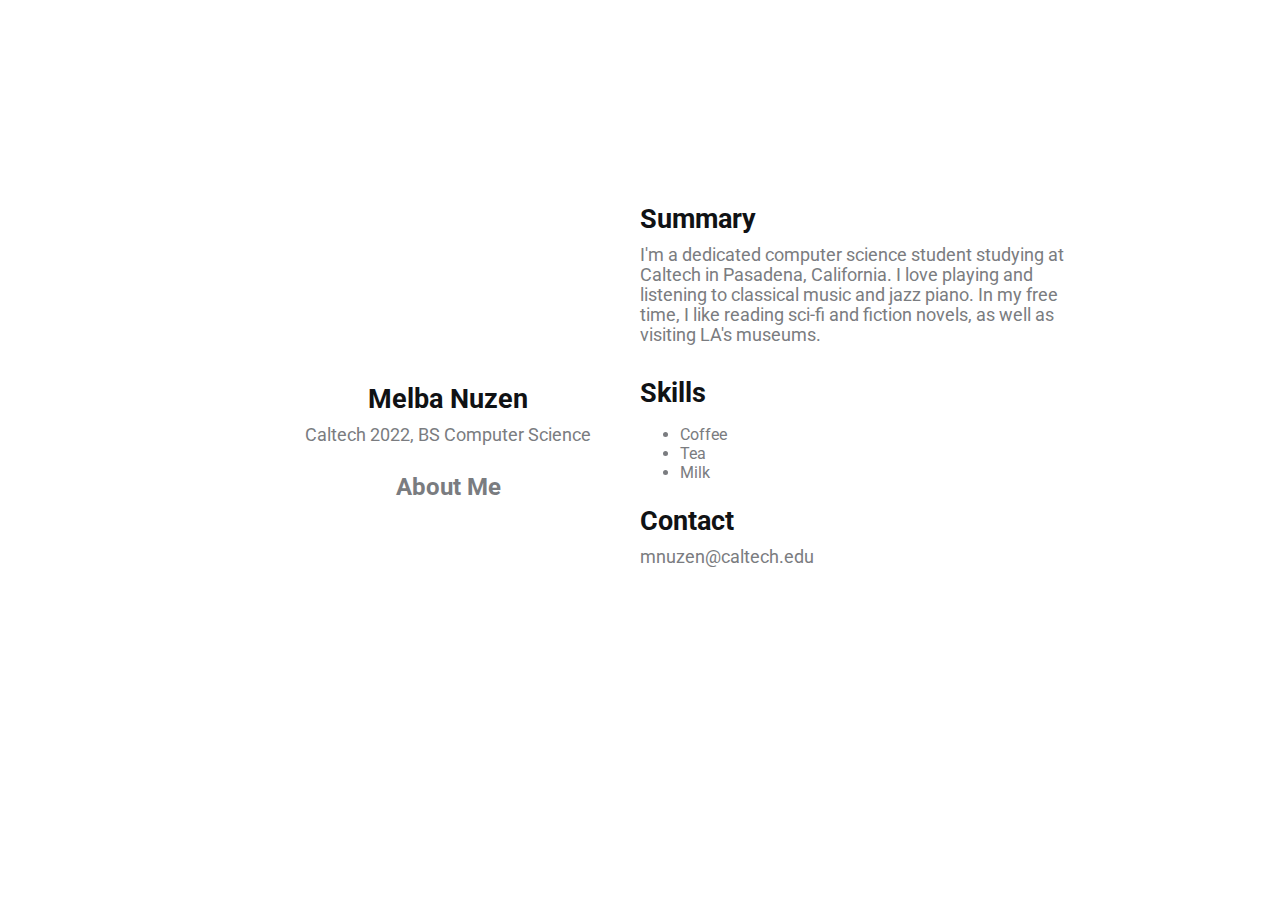
==== about.html @ f797b0ba "Changes" ====
<!DOCTYPE html>
<html lang="en">
<head>
    <meta charset="UTF-8">
    <meta name="viewport" content="width=device-width, initial-scale=1.0">
    <meta http-equiv="X-UA-Compatible" content="ie=edge">
    <link rel="stylesheet" href="https://use.fontawesome.com/releases/v5.4.1/css/all.css" integrity="sha384-5sAR7xN1Nv6T6+dT2mhtzEpVJvfS3NScPQTrOxhwjIuvcA67KV2R5Jz6kr4abQsz" crossorigin="anonymous">
    <link rel="stylesheet" href="style.css">
    <title>Melba Nuzen</title>
</head>
<body>
    <div class="grid-2">
        <div class="section-1">
            <i class="fas fa-code fa-5x white"></i>
            <h2>Melba Nuzen</h2>
            <p>Caltech 2022, BS Computer Science</p>

            <h3><a href="/about.html">About Me</a></h3>

            <a href="https://www.linkedin.com/in/mnuzen/"><i class="fab fa-linkedin"></i></a>
            <a href="https://github.com/mnuzen/"><i class="fab fa-github"></i></a>
        </div>
        <div class="section-2">
            <h2>Summary</h2>
            <p>I'm a dedicated computer science student studying at Caltech in Pasadena, California. I love playing
            and listening to classical music and jazz piano. In my free time, I like reading sci-fi
          and fiction novels, as well as visiting LA's museums.</p>

            <h2>Skills</h2>
            <ul>
              <li>Coffee</li>
              <li>Tea</li>
              <li>Milk</li>
            </ul>

            <h2>Contact</h2>
            <p>mnuzen@caltech.edu</p>
        </div>
    </div>
</body>
</html>
---- style.css ----
/* global */
@import url('https://fonts.googleapis.com/css?family=Roboto');

.grid-2{
    display: grid;
    grid-template-columns: repeat(2,1fr);
}

body{
    margin: 0;
    padding: 0;
    font-family: 'Roboto', sans-serif;
    background-color: #fff;
    color: #7A7C80;

}

h2,.white{
    color: #101214;
}

a{
    color: #7A7C80;
    text-decoration: none;
}
/* section 1 */
.section-1{
    padding-top: 40vh;
    padding-left: 20vw;
    text-align: center;
}

.section-1 p{
    font-size: 1.1rem;
    padding-bottom: 10px;
    margin:0;
}

.section-1 h2{
    font-size: 1.7rem;
    margin-bottom: 10px;
}

.section-1 a{
    font-size: 1.5rem;
    padding: 10px;
}
/* section 2 */
.section-2{
    padding-top: 20vh;
    width: 70%;
}

.section-2 h2{
    font-size: 1.7rem;
    margin-bottom: 10px;
}

.section-2 p{
    font-size: 1.1rem;
    padding-bottom: 10px;
    margin:0;
}

.section-2 a{
    display: block;
    padding: 5px;
    font-size: 1.2rem;
    padding-left: 0;
    width: 100px;
}
/* animations / utilities */
.section-2 a:hover{
    font-size: 1.3rem;
    color: #101214;
    cursor: pointer;
    transition: 0.2s;
}

.section-1 a:hover{
    color: #101214;
    cursor: pointer;
    transition: 0.3s;
}

.white:hover{
    position: relative;
    padding-left: 10px;
}

/* media queres */
@media(max-width:780px){
    .grid-2{
        grid-template-columns: 1fr;
    }
    .section-1{
        padding:0;
        padding-top: 5rem;
    }
    .section-2{
        padding: 0;
        padding-left: 1.5rem;
        padding-top: 2rem;
    }
}
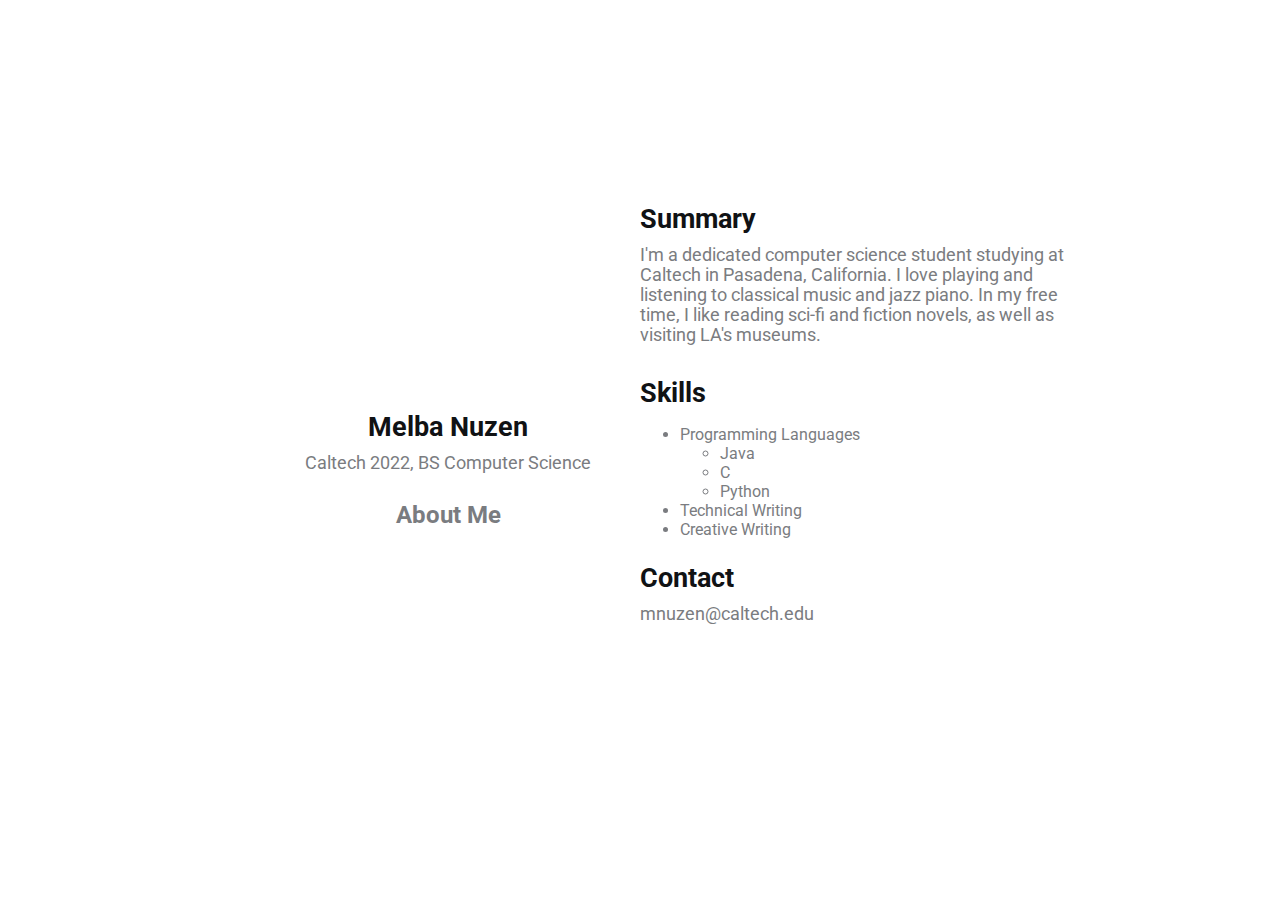
==== commit 563e7723: "Added skills" ====
--- a/about.html
+++ b/about.html
@@ -11,7 +11,7 @@
 <body>
     <div class="grid-2">
         <div class="section-1">
-            <i class="fas fa-code fa-5x white"></i>
+            <a href="mnuzen.github.io"><i class="fas fa-code fa-5x white"></i></a>
             <h2>Melba Nuzen</h2>
             <p>Caltech 2022, BS Computer Science</p>
 
@@ -28,9 +28,15 @@
 
             <h2>Skills</h2>
             <ul>
-              <li>Coffee</li>
-              <li>Tea</li>
-              <li>Milk</li>
+              <li>Programming Languages
+                <ul>
+                  <li>Java</li>
+                  <li>C</li>
+                  <li>Python</li>
+                </ul>
+              </li>
+              <li>Technical Writing</li>
+              <li>Creative Writing</li>
             </ul>
 
             <h2>Contact</h2>
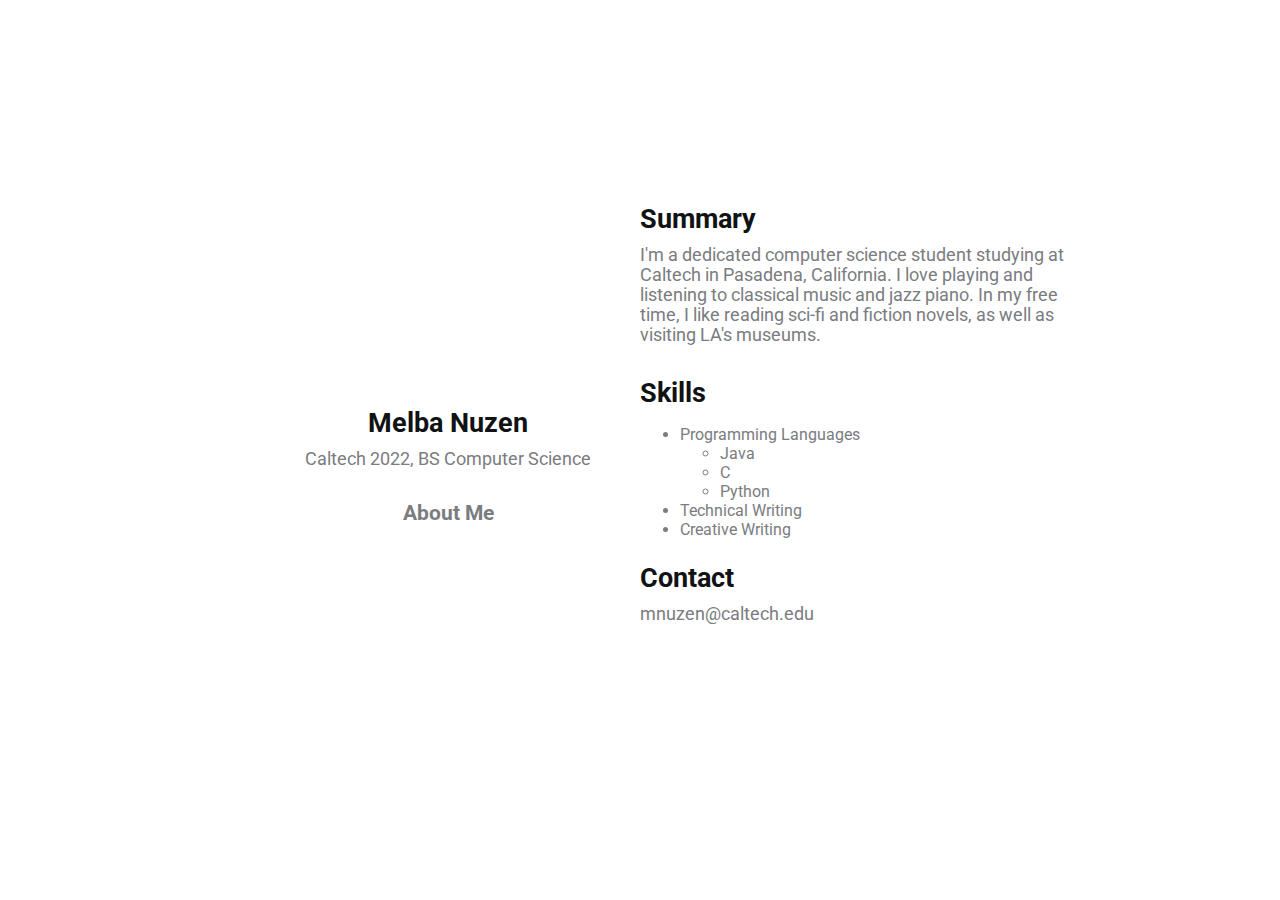
==== commit c45fe62c: "Added medium icon" ====
--- a/about.html
+++ b/about.html
@@ -1,4 +1,3 @@
-<!DOCTYPE html>
 <html lang="en">
 <head>
     <meta charset="UTF-8">
@@ -11,15 +10,18 @@
 <body>
     <div class="grid-2">
         <div class="section-1">
-            <a href="mnuzen.github.io"><i class="fas fa-code fa-5x white"></i></a>
+            <a href="https://mnuzen.github.io"><i class="fas fa-cubes fa-5x white"></i></a>
             <h2>Melba Nuzen</h2>
             <p>Caltech 2022, BS Computer Science</p>
 
-            <h3><a href="/about.html">About Me</a></h3>
+            <h2><a href="/about.html">About Me</a></h2>
 
             <a href="https://www.linkedin.com/in/mnuzen/"><i class="fab fa-linkedin"></i></a>
             <a href="https://github.com/mnuzen/"><i class="fab fa-github"></i></a>
+            <a href="https://medium.com/@mnuzen/"><i class="fab fa-medium"></i></a>
+
         </div>
+
         <div class="section-2">
             <h2>Summary</h2>
             <p>I'm a dedicated computer science student studying at Caltech in Pasadena, California. I love playing
--- a/style.css
+++ b/style.css
@@ -1,5 +1,12 @@
 /* global */
 @import url('https://fonts.googleapis.com/css?family=Roboto');
+
+/*
+Red: FF0000
+Black: 101214
+Gray: 7A7C80
+White: fff
+*/
 
 .grid-2{
     display: grid;
@@ -42,7 +49,7 @@
 }
 
 .section-1 a{
-    font-size: 1.5rem;
+    font-size: 1.3rem;
     padding: 10px;
 }
 /* section 2 */
@@ -56,6 +63,11 @@
     margin-bottom: 10px;
 }
 
+.section-2 h3{
+    font-size: 1.7rem;
+    margin-bottom: 10px;
+}
+
 .section-2 p{
     font-size: 1.1rem;
     padding-bottom: 10px;
@@ -65,13 +77,13 @@
 .section-2 a{
     display: block;
     padding: 5px;
-    font-size: 1.2rem;
+    font-size: 1.1rem;
     padding-left: 0;
     width: 100px;
 }
 /* animations / utilities */
 .section-2 a:hover{
-    font-size: 1.3rem;
+    font-size: 1.2rem;
     color: #101214;
     cursor: pointer;
     transition: 0.2s;
@@ -100,6 +112,6 @@
     .section-2{
         padding: 0;
         padding-left: 1.5rem;
-        padding-top: 2rem;
+        padding-top: 1.5rem;
     }
 }
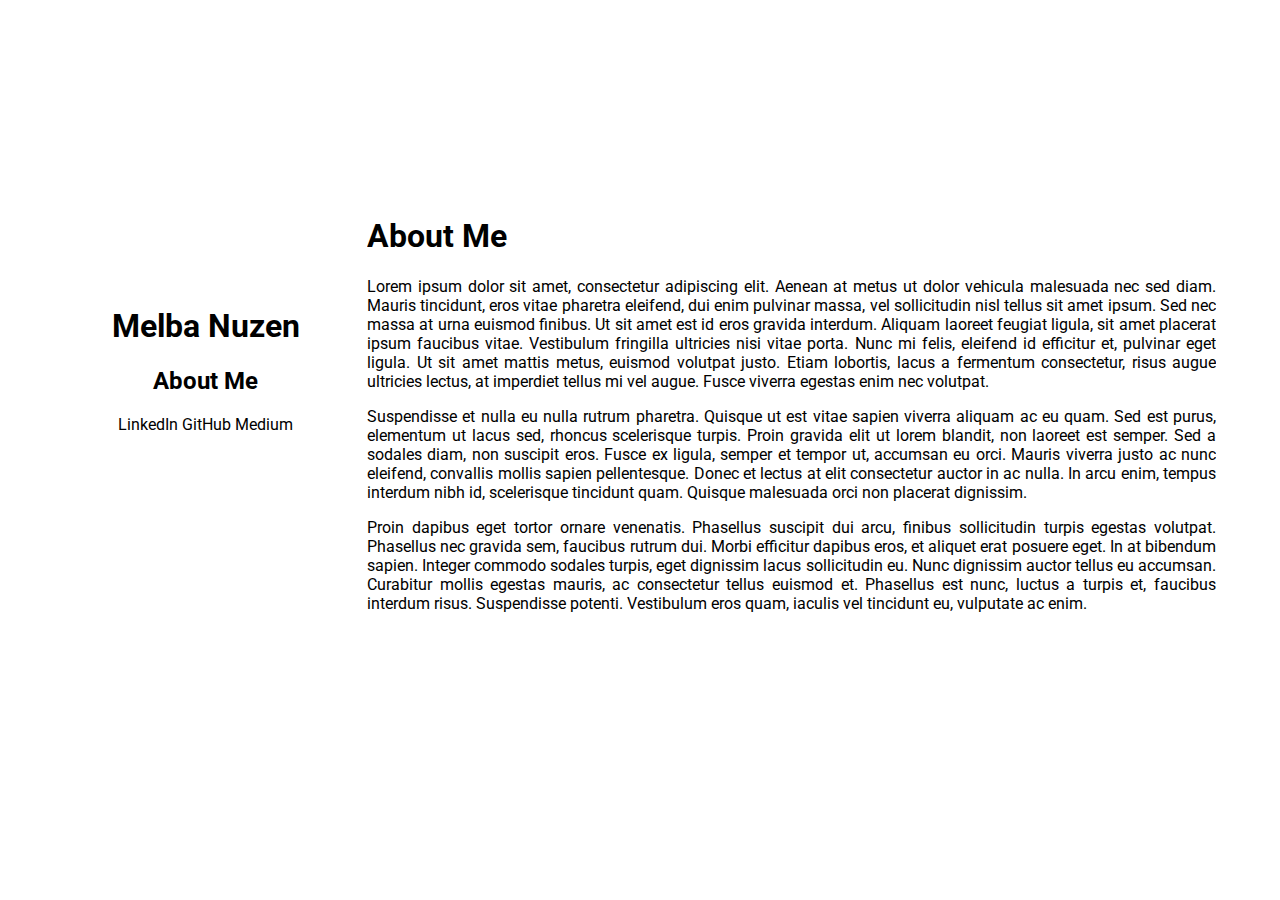
==== commit e51fd881: "Modifying web layout" ====
--- a/about.html
+++ b/about.html
@@ -1,49 +1,38 @@
-<html lang="en">
-<head>
+<!DOCTYPE html>
+<html>
+  <head>
     <meta charset="UTF-8">
     <meta name="viewport" content="width=device-width, initial-scale=1.0">
-    <meta http-equiv="X-UA-Compatible" content="ie=edge">
     <link rel="stylesheet" href="https://use.fontawesome.com/releases/v5.4.1/css/all.css" integrity="sha384-5sAR7xN1Nv6T6+dT2mhtzEpVJvfS3NScPQTrOxhwjIuvcA67KV2R5Jz6kr4abQsz" crossorigin="anonymous">
+    <title>About Me</title>
     <link rel="stylesheet" href="style.css">
-    <title>Melba Nuzen</title>
-</head>
-<body>
-    <div class="grid-2">
-        <div class="section-1">
-            <a href="https://mnuzen.github.io"><i class="fas fa-cubes fa-5x white"></i></a>
-            <h2>Melba Nuzen</h2>
-            <p>Caltech 2022, BS Computer Science</p>
+  </head>
+  <body>
+    <div class="container">
 
-            <h2><a href="/about.html">About Me</a></h2>
+        <div class="cell cell-1">
+          <a href="index.html"><i class="fas fa-code fa-5x white"></i></a>
+          <h1>Melba Nuzen</h1>
 
-            <a href="https://www.linkedin.com/in/mnuzen/"><i class="fab fa-linkedin"></i></a>
-            <a href="https://github.com/mnuzen/"><i class="fab fa-github"></i></a>
-            <a href="https://medium.com/@mnuzen/"><i class="fab fa-medium"></i></a>
-
+          <h2><a href="about.html">About Me</a></h2>
+          <a href="linkedin.com/in/mnuzen"><i class="fab fa-linkedin"></i>LinkedIn  </a> <a href="https://github.com/mnuzen"><i class="fab fa-github"></i>GitHub  </a> <a href="medium.com/@mnuzen"><i class="fab fa-medium"></i>Medium</a>
         </div>
 
-        <div class="section-2">
-            <h2>Summary</h2>
-            <p>I'm a dedicated computer science student studying at Caltech in Pasadena, California. I love playing
-            and listening to classical music and jazz piano. In my free time, I like reading sci-fi
-          and fiction novels, as well as visiting LA's museums.</p>
+        <div class="cell cell-2">
+          <h1>About Me</h1>
+          <p>Lorem ipsum dolor sit amet, consectetur adipiscing elit. Aenean at metus ut dolor vehicula malesuada nec sed diam. Mauris tincidunt, eros vitae pharetra eleifend, dui enim pulvinar massa, vel sollicitudin nisl tellus sit amet ipsum. Sed nec massa at urna euismod finibus. Ut sit amet est id eros gravida interdum. Aliquam laoreet feugiat ligula, sit amet placerat ipsum faucibus vitae. Vestibulum fringilla ultricies nisi vitae porta. Nunc mi felis, eleifend id efficitur et, pulvinar eget ligula. Ut sit amet mattis metus, euismod volutpat justo. Etiam lobortis, lacus a fermentum consectetur, risus augue ultricies lectus, at imperdiet tellus mi vel augue. Fusce viverra egestas enim nec volutpat.</p>
+          <p>Suspendisse et nulla eu nulla rutrum pharetra. Quisque ut est vitae sapien viverra aliquam ac eu quam. Sed est purus, elementum ut lacus sed, rhoncus scelerisque turpis. Proin gravida elit ut lorem blandit, non laoreet est semper. Sed a sodales diam, non suscipit eros. Fusce ex ligula, semper et tempor ut, accumsan eu orci. Mauris viverra justo ac nunc eleifend, convallis mollis sapien pellentesque. Donec et lectus at elit consectetur auctor in ac nulla. In arcu enim, tempus interdum nibh id, scelerisque tincidunt quam. Quisque malesuada orci non placerat dignissim.</p>
+          <p>Proin dapibus eget tortor ornare venenatis. Phasellus suscipit dui arcu, finibus sollicitudin turpis egestas volutpat. Phasellus nec gravida sem, faucibus rutrum dui. Morbi efficitur dapibus eros, et aliquet erat posuere eget. In at bibendum sapien. Integer commodo sodales turpis, eget dignissim lacus sollicitudin eu. Nunc dignissim auctor tellus eu accumsan. Curabitur mollis egestas mauris, ac consectetur tellus euismod et. Phasellus est nunc, luctus a turpis et, faucibus interdum risus. Suspendisse potenti. Vestibulum eros quam, iaculis vel tincidunt eu, vulputate ac enim.</p>
+          <center><iframe src="https://open.spotify.com/embed/album/3mH6qwIy9crq0I9YQbOuDf?si=DR855YMKT4GaXGk8LteJug" width="700" height="300" frameborder="0" allowtransparency="true" allow="encrypted-media"></iframe></center>
+          <p>Nulla at orci lobortis, tincidunt magna eu, tincidunt ante. Sed sit amet dapibus mauris. Maecenas eu leo pharetra, sollicitudin urna nec, convallis orci. Suspendisse eget ligula ut lorem dapibus scelerisque at quis ligula. Proin cursus purus nibh, malesuada luctus augue sodales quis. Sed posuere viverra tincidunt. Pellentesque sagittis tempor tristique. Vivamus porttitor accumsan metus, id egestas sem ornare et. Donec ut dolor est. Suspendisse eget odio tristique, iaculis lacus sed, gravida risus. Fusce nunc sem, dictum non lorem sit amet, iaculis sodales dolor. Phasellus id nisi feugiat metus tristique hendrerit at a ipsum. Orci varius natoque penatibus et magnis dis parturient montes, nascetur ridiculus mus. Sed ultricies vehicula aliquam. Vivamus iaculis justo at purus mattis lobortis.</p>
+          <p>Nam vehicula bibendum congue. Sed eleifend eu diam eu finibus. Cras lacinia sapien orci, et porta nisi aliquam sed. Cras euismod fermentum semper. Sed rhoncus dignissim nibh, nec ultrices massa eleifend id. Maecenas venenatis sem tincidunt lorem egestas, eu congue eros fringilla. Integer quis eros eget erat vulputate auctor id vitae ipsum. Nullam quis lacinia nulla. Curabitur sagittis lectus eget porta euismod. Maecenas sed tellus hendrerit, malesuada elit quis, sodales quam. Praesent vel diam ante. Sed fringilla ut ante non pellentesque. Aliquam cursus pretium urna, auctor varius tortor tristique eget. Vivamus mollis, leo sit amet blandit porttitor, eros purus bibendum purus, quis egestas arcu nisi nec sapien. Aenean eget diam ligula.</p>
+          <p>Morbi maximus leo vel lacus dapibus mattis. In ut mauris velit. Vivamus ultrices varius ipsum vel fringilla. Quisque sit amet sodales purus, eu tincidunt justo. Suspendisse tristique metus nec nisl pellentesque porta. Sed mollis sagittis dui eget maximus. Donec et lorem ac arcu suscipit sagittis ut ac ipsum. Sed eget justo neque. Quisque porta, mi vel efficitur tristique, eros lorem tempus leo, at consectetur enim tortor placerat eros. Phasellus ipsum odio, vehicula in blandit vitae, vehicula eget lacus. In nec hendrerit leo.</p>
+          <p>Sed sed tristique nisl, interdum dignissim ante. Cras venenatis non ante ut accumsan. Sed scelerisque arcu varius iaculis dictum. Nullam aliquet ullamcorper quam ac laoreet. Mauris interdum enim eget elit pellentesque semper. Donec dapibus arcu ut venenatis porta. Vivamus scelerisque mi non turpis tempor mattis. Fusce placerat sem sed tempor commodo. Suspendisse sit amet maximus enim, at ultricies ipsum. Lorem ipsum dolor sit amet, consectetur adipiscing elit. Cras sollicitudin nunc lectus, a laoreet purus venenatis at. Nam in pretium lorem. Vivamus ornare tincidunt arcu, non tempus turpis mattis et. Aenean semper elit ac laoreet tempus. Nullam vel porttitor purus, vel maximus mi.</p>
+          <p>Fusce felis ipsum, scelerisque sit amet aliquam non, malesuada id ligula. Quisque semper nisi odio, sit amet feugiat massa fermentum ut. Quisque sed porttitor orci, sit amet efficitur turpis. Nullam commodo sodales diam, congue efficitur neque molestie non. Ut euismod elit non maximus pretium. In arcu erat, auctor eu diam vel, condimentum sodales augue. Proin velit justo, eleifend in malesuada in, accumsan ut augue.</p>
+          <p>Morbi maximus leo vel lacus dapibus mattis. In ut mauris velit. Vivamus ultrices varius ipsum vel fringilla. Quisque sit amet sodales purus, eu tincidunt justo. Suspendisse tristique metus nec nisl pellentesque porta. Sed mollis sagittis dui eget maximus. Donec et lorem ac arcu suscipit sagittis ut ac ipsum. Sed eget justo neque. Quisque porta, mi vel efficitur tristique, eros lorem tempus leo, at consectetur enim tortor placerat eros. Phasellus ipsum odio, vehicula in blandit vitae, vehicula eget lacus. In nec hendrerit leo.</p>
+          <p>Sed sed tristique nisl, interdum dignissim ante. Cras venenatis non ante ut accumsan. Sed scelerisque arcu varius iaculis dictum. Nullam aliquet ullamcorper quam ac laoreet. Mauris interdum enim eget elit pellentesque semper. Donec dapibus arcu ut venenatis porta. Vivamus scelerisque mi non turpis tempor mattis. Fusce placerat sem sed tempor commodo. Suspendisse sit amet maximus enim, at ultricies ipsum. Lorem ipsum dolor sit amet, consectetur adipiscing elit. Cras sollicitudin nunc lectus, a laoreet purus venenatis at. Nam in pretium lorem. Vivamus ornare tincidunt arcu, non tempus turpis mattis et. Aenean semper elit ac laoreet tempus. Nullam vel porttitor purus, vel maximus mi.</p>
+        </div>
 
-            <h2>Skills</h2>
-            <ul>
-              <li>Programming Languages
-                <ul>
-                  <li>Java</li>
-                  <li>C</li>
-                  <li>Python</li>
-                </ul>
-              </li>
-              <li>Technical Writing</li>
-              <li>Creative Writing</li>
-            </ul>
-
-            <h2>Contact</h2>
-            <p>mnuzen@caltech.edu</p>
-        </div>
-    </div>
-</body>
+      </div>
+  </body>
 </html>
--- a/style.css
+++ b/style.css
@@ -1,117 +1,90 @@
-/* global */
 @import url('https://fonts.googleapis.com/css?family=Roboto');
+@import url(http://weloveiconfonts.com/api/?family=fontawesome);
 
-/*
-Red: FF0000
-Black: 101214
-Gray: 7A7C80
-White: fff
-*/
-
-.grid-2{
-    display: grid;
-    grid-template-columns: repeat(2,1fr);
+*[class*="fontawesome-"]:before {
+  font-family: 'FontAwesome', sans-serif;
 }
 
-body{
-    margin: 0;
-    padding: 0;
-    font-family: 'Roboto', sans-serif;
-    background-color: #fff;
-    color: #7A7C80;
-
+.container {
+  display: grid;
+  /*fr's represent flexible units*/
+  height: 90vh;
+  width: 90vw;
+  margin: 1rem auto;
+  grid-template-columns: 1fr 3fr;
+  grid-column-gap: 20px;
 }
 
-h2,.white{
-    color: #101214;
+.cell {
+  font-family: 'Roboto', sans-serif;
 }
 
-a{
-    color: #7A7C80;
-    text-decoration: none;
-}
-/* section 1 */
-.section-1{
-    padding-top: 40vh;
-    padding-left: 20vw;
-    text-align: center;
+.cell-1{
+  padding-top: 30vh;
+  /*padding-left: 5vw;*/
+  background: white;
+  position: sticky;
+  text-align: center;
 }
 
-.section-1 p{
-    font-size: 1.1rem;
-    padding-bottom: 10px;
-    margin:0;
+.cell-1 a{
+  color: black;
+  text-decoration: none;
 }
 
-.section-1 h2{
-    font-size: 1.7rem;
-    margin-bottom: 10px;
-}
-
-.section-1 a{
-    font-size: 1.3rem;
-    padding: 10px;
-}
-/* section 2 */
-.section-2{
-    padding-top: 20vh;
-    width: 70%;
-}
-
-.section-2 h2{
-    font-size: 1.7rem;
-    margin-bottom: 10px;
-}
-
-.section-2 h3{
-    font-size: 1.7rem;
-    margin-bottom: 10px;
-}
-
-.section-2 p{
-    font-size: 1.1rem;
-    padding-bottom: 10px;
-    margin:0;
-}
-
-.section-2 a{
-    display: block;
-    padding: 5px;
-    font-size: 1.1rem;
-    padding-left: 0;
-    width: 100px;
-}
-/* animations / utilities */
-.section-2 a:hover{
-    font-size: 1.2rem;
-    color: #101214;
-    cursor: pointer;
-    transition: 0.2s;
-}
-
-.section-1 a:hover{
-    color: #101214;
-    cursor: pointer;
-    transition: 0.3s;
+.cell-1 a:hover{
+  color: #696969;
+  cursor: pointer;
+  transition: 0.3s;
 }
 
 .white:hover{
-    position: relative;
-    padding-left: 10px;
+  position: relative;
+  padding-left: 10px;
 }
 
-/* media queres */
-@media(max-width:780px){
-    .grid-2{
-        grid-template-columns: 1fr;
-    }
-    .section-1{
-        padding:0;
-        padding-top: 5rem;
-    }
-    .section-2{
-        padding: 0;
-        padding-left: 1.5rem;
-        padding-top: 1.5rem;
-    }
+.cell-2{
+  padding-top: 20vh;
+  background: white;
+  overflow-y: scroll;
+  text-align: justify;
 }
+
+.cell-2 table{
+	border-collapse: collapse;
+	border-spacing: 0;
+  /*margin: -255px 0 0 -245px;*/
+}
+
+.cell-2 h3{
+  text-align: center;
+}
+
+.cell-2 img{
+  margin: 10px;
+  max-height: 300px;
+  max-width: 300px;
+  /*display: block;*/
+}
+
+#content {
+  margin-left: auto;
+  margin-right: auto;
+  width: 650px;
+}
+
+.image-thumbnails {
+  display: flex;
+  flex-wrap: wrap;
+  justify-content: center;
+}
+
+.image-thumbnails img {
+  margin: 10px;
+  max-height: 200px;
+  max-width: 200px;
+}
+
+.image-thumbnails img:hover {
+  border: thick solid black;
+}
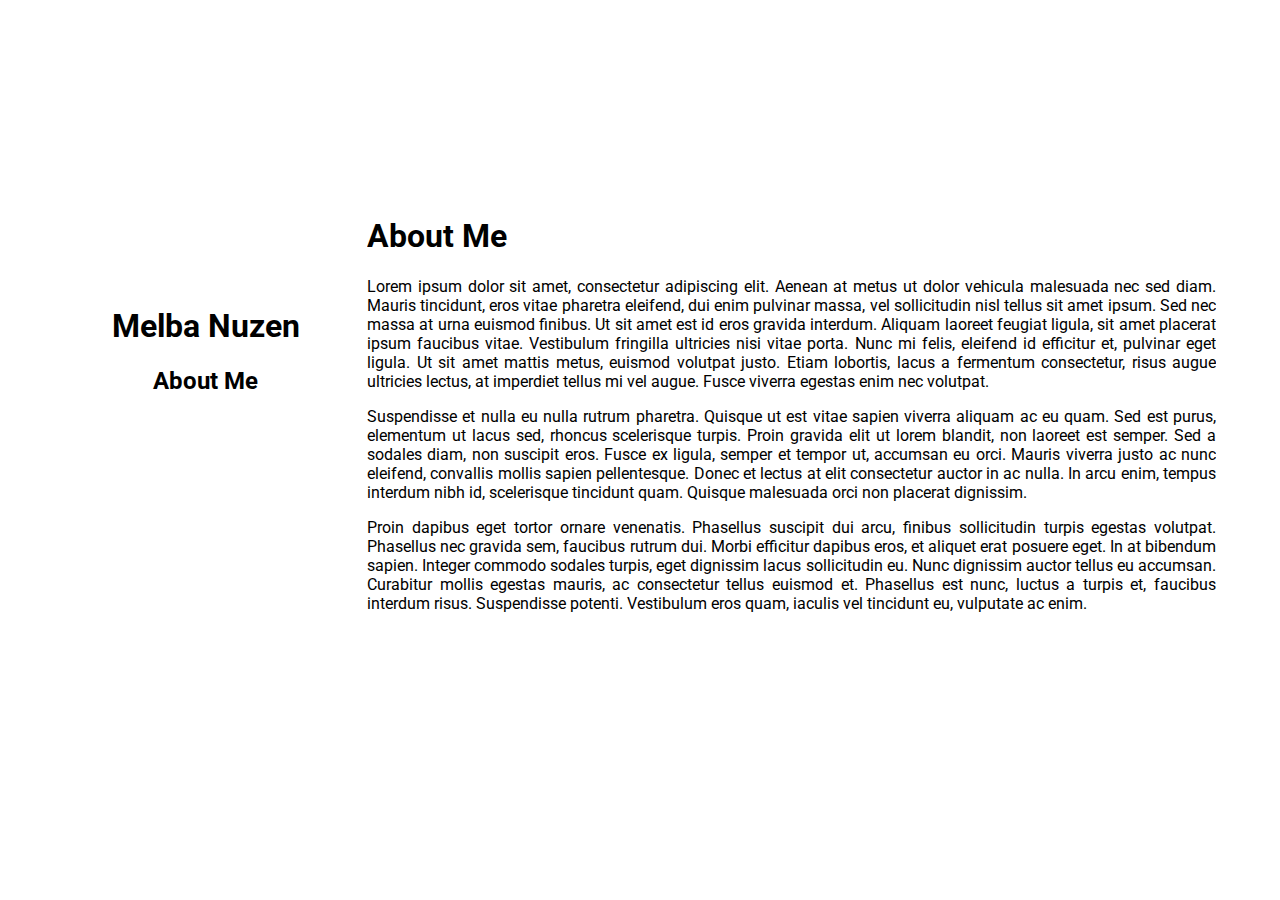
==== commit b45e4715: "Modifying website links" ====
--- a/about.html
+++ b/about.html
@@ -15,7 +15,7 @@
           <h1>Melba Nuzen</h1>
 
           <h2><a href="about.html">About Me</a></h2>
-          <a href="linkedin.com/in/mnuzen"><i class="fab fa-linkedin"></i>LinkedIn  </a> <a href="https://github.com/mnuzen"><i class="fab fa-github"></i>GitHub  </a> <a href="medium.com/@mnuzen"><i class="fab fa-medium"></i>Medium</a>
+          <a href="https://linkedin.com/in/mnuzen"><i class="fab fa-linkedin"></i></a> <a href="https://github.com/mnuzen"><i class="fab fa-github"></i></a> <a href="https://medium.com/@mnuzen"><i class="fab fa-medium"></i></a>
         </div>
 
         <div class="cell cell-2">
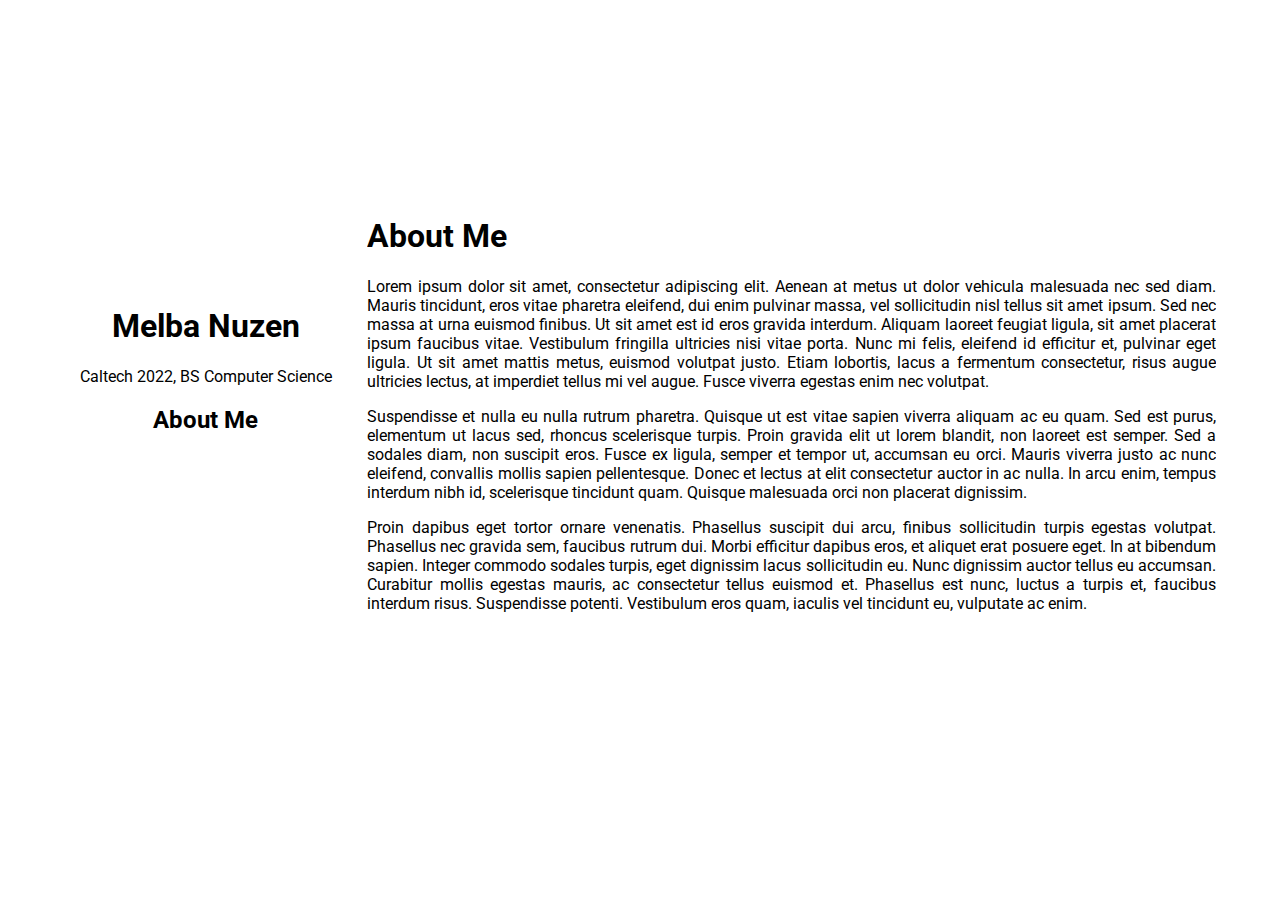
==== commit 41a2b9a8: "Modifying fonts" ====
--- a/about.html
+++ b/about.html
@@ -10,13 +10,15 @@
   <body>
     <div class="container">
 
-        <div class="cell cell-1">
-          <a href="index.html"><i class="fas fa-code fa-5x white"></i></a>
-          <h1>Melba Nuzen</h1>
+      <div class="cell cell-1">
+        <a href="index.html"><i class="fas fa-code fa-5x white"></i></a>
+        <h1>Melba Nuzen</h1>
+        <p>Caltech 2022, BS Computer Science</p>
 
-          <h2><a href="about.html">About Me</a></h2>
-          <a href="https://linkedin.com/in/mnuzen"><i class="fab fa-linkedin"></i></a> <a href="https://github.com/mnuzen"><i class="fab fa-github"></i></a> <a href="https://medium.com/@mnuzen"><i class="fab fa-medium"></i></a>
-        </div>
+        <h2><a href="about.html">About Me</a></h2>
+        <!--<p>Contact me:</p>-->
+        <a href="https://linkedin.com/in/mnuzen"><i class="fab fa-linkedin"></i></a> <a href="https://github.com/mnuzen"><i class="fab fa-github"></i></a> <a href="https://medium.com/@mnuzen"><i class="fab fa-medium"></i></a>
+      </div>
 
         <div class="cell cell-2">
           <h1>About Me</h1>
